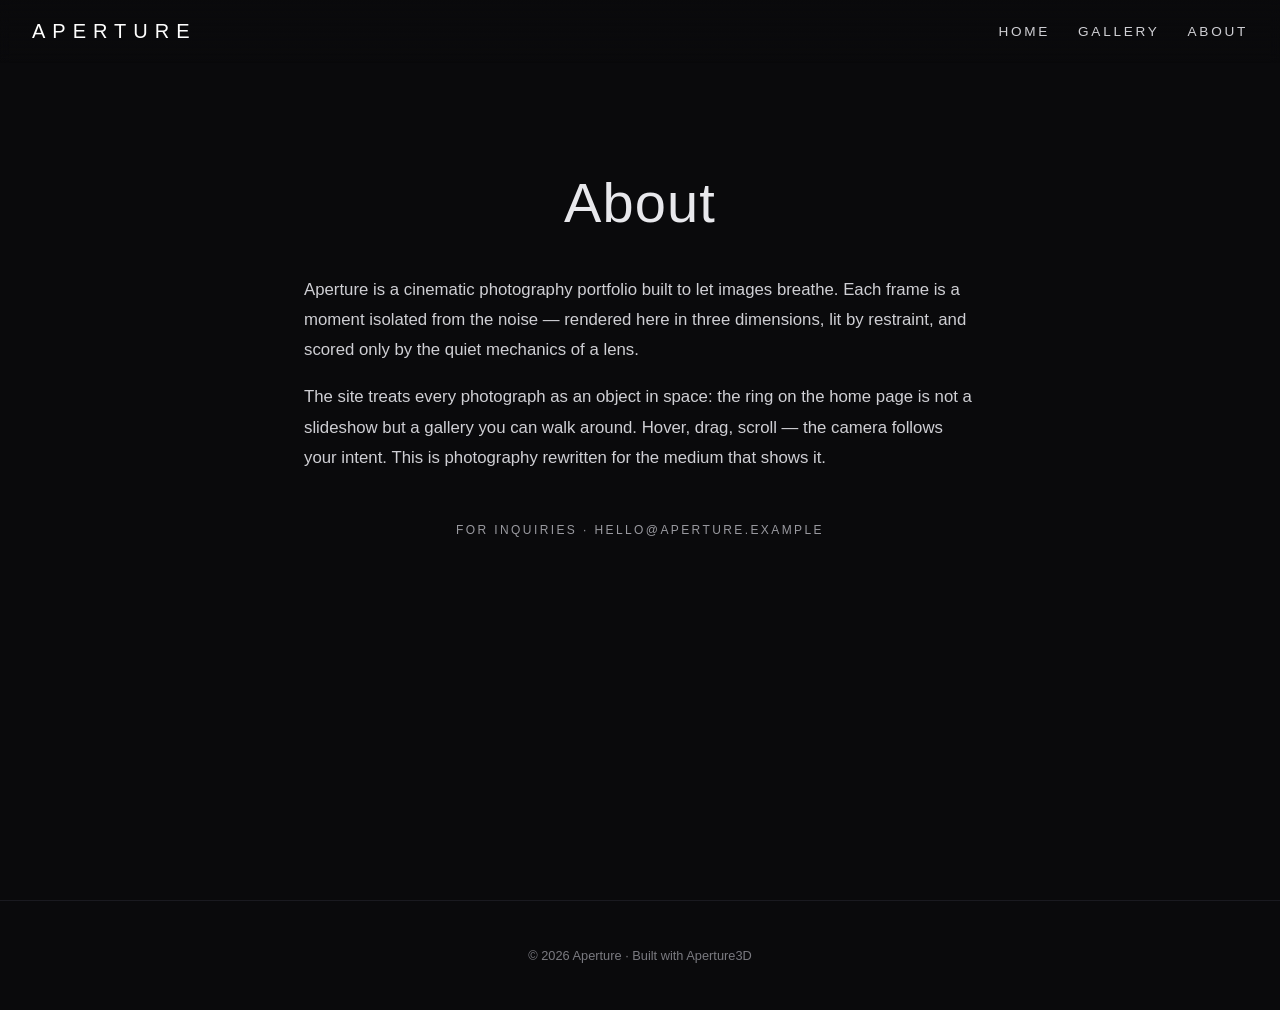
==== docs/about.html @ 7454b750 "feat: add static demo site under /docs for GitHub Pages - index.html: cinematic Three.js carousel + " ====
<!doctype html>
<html lang="en">
<head>
  <meta charset="utf-8">
  <title>About &mdash; Aperture</title>
  <meta name="viewport" content="width=device-width, initial-scale=1">
  <link rel="stylesheet" href="./assets/css/style.css">
  <script src="./assets/js/photos.js" defer></script>
  <script src="./assets/js/gallery.js" defer></script>
</head>
<body>

<header class="site-header" role="banner">
  <div class="site-branding">
    <p class="site-title"><a href="./index.html">Aperture</a></p>
  </div>
  <nav class="main-navigation" aria-label="Primary">
    <ul>
      <li><a href="./index.html">Home</a></li>
      <li><a href="./gallery.html">Gallery</a></li>
      <li><a href="./about.html">About</a></li>
    </ul>
  </nav>
</header>

<main id="site-main" class="site-main">
  <section class="a3d-container" style="max-width:720px; padding: 10rem 1.5rem 6rem;">
    <h1 style="text-align:center;">About</h1>
    <p style="color:#cfcfd4; font-size:1.05rem; line-height:1.8;">
      Aperture is a cinematic photography portfolio built to let images
      breathe. Each frame is a moment isolated from the noise &mdash;
      rendered here in three dimensions, lit by restraint, and scored
      only by the quiet mechanics of a lens.
    </p>
    <p style="color:#cfcfd4; font-size:1.05rem; line-height:1.8;">
      The site treats every photograph as an object in space: the ring
      on the home page is not a slideshow but a gallery you can walk
      around. Hover, drag, scroll &mdash; the camera follows your
      intent. This is photography rewritten for the medium that shows it.
    </p>
    <p style="color:#9a9aa0; text-align:center; margin-top:3rem; letter-spacing:.2em; text-transform:uppercase; font-size:.75rem;">
      For inquiries &middot; hello@aperture.example
    </p>
  </section>
</main>

<footer class="site-footer" role="contentinfo">
  <p>&copy; 2026 Aperture &middot; Built with Aperture3D</p>
</footer>

</body>
</html>
---- docs/assets/css/style.css ----
/*
Theme Name: Aperture3D
Theme URI: https://example.com/aperture3d
Author: Kiro
Author URI: https://kiro.dev
Description: An immersive, dark-mode photography theme for WordPress. Every uploaded photo is automatically displayed in a real-time 3D rotating carousel (powered by Three.js) on the homepage and in a tilting 3D hover gallery on archive pages. Includes a custom "Photo" post type and taxonomy.
Version: 1.1.0
Requires at least: 6.0
Tested up to: 6.5
Requires PHP: 7.4
License: GPL-2.0-or-later
License URI: https://www.gnu.org/licenses/gpl-2.0.html
Text Domain: aperture3d
Tags: photography, portfolio, three-dimensional, dark, custom-post-type, full-width-template
*/

/* ---------- Reset / base ---------- */
*, *::before, *::after { box-sizing: border-box; }
html, body { margin: 0; padding: 0; }
body {
  font-family: -apple-system, BlinkMacSystemFont, "Segoe UI", Roboto, Oxygen,
    Ubuntu, Cantarell, "Helvetica Neue", sans-serif;
  background: #0a0a0c;
  color: #e8e8ec;
  line-height: 1.55;
  -webkit-font-smoothing: antialiased;
  overflow-x: hidden;
}
a { color: #f0c060; text-decoration: none; transition: color .2s ease; }
a:hover { color: #ffffff; }
img { max-width: 100%; height: auto; display: block; }
h1, h2, h3, h4 { font-weight: 300; letter-spacing: .02em; margin: 0 0 .5em; }
h1 { font-size: clamp(2rem, 5vw, 3.5rem); }
h2 { font-size: clamp(1.5rem, 3vw, 2.25rem); }

/* ---------- Layout ---------- */
.site-header {
  position: fixed;
  top: 0; left: 0; right: 0;
  z-index: 50;
  display: flex;
  justify-content: space-between;
  align-items: center;
  padding: 1rem 2rem;
  background: linear-gradient(to bottom, rgba(10,10,12,.85), rgba(10,10,12,0));
  backdrop-filter: blur(6px);
}
.site-branding .site-title {
  font-size: 1.25rem;
  font-weight: 400;
  letter-spacing: .35em;
  text-transform: uppercase;
  margin: 0;
}
.site-branding .site-title a { color: #fff; }
.main-navigation ul {
  display: flex;
  gap: 1.75rem;
  list-style: none;
  margin: 0;
  padding: 0;
}
.main-navigation a {
  color: #cfcfd4;
  font-size: .85rem;
  letter-spacing: .2em;
  text-transform: uppercase;
}

.site-footer {
  padding: 2rem;
  text-align: center;
  font-size: .8rem;
  color: #7a7a80;
  border-top: 1px solid #1a1a20;
}

.site-main {
  min-height: 100vh;
}

.a3d-container {
  max-width: 1280px;
  margin: 0 auto;
  padding: 0 1.5rem;
}

/* ---------- Hero / 3D carousel ---------- */
.a3d-hero {
  position: relative;
  width: 100%;
  height: 100vh;
  min-height: 640px;
  overflow: hidden;
  background:
    radial-gradient(ellipse at center, #14141a 0%, #050506 70%);
}
/* Cinematic vignette over the WebGL canvas. */
.a3d-hero::before {
  content: "";
  position: absolute;
  inset: 0;
  pointer-events: none;
  z-index: 2;
  background:
    radial-gradient(ellipse at center,
      rgba(0,0,0,0) 40%,
      rgba(0,0,0,0.55) 95%);
}
/* Subtle film-grain pass. */
.a3d-hero::after {
  content: "";
  position: absolute;
  inset: 0;
  pointer-events: none;
  z-index: 3;
  opacity: 0.08;
  mix-blend-mode: overlay;
  background-image: url("data:image/svg+xml;utf8,<svg xmlns='http://www.w3.org/2000/svg' width='160' height='160'><filter id='n'><feTurbulence type='fractalNoise' baseFrequency='0.9' numOctaves='2' stitchTiles='stitch'/><feColorMatrix values='0 0 0 0 1  0 0 0 0 1  0 0 0 0 1  0 0 0 0.6 0'/></filter><rect width='100%' height='100%' filter='url(%23n)'/></svg>");
  animation: a3d-grain 1.2s steps(6) infinite;
}
@keyframes a3d-grain {
  0%   { transform: translate(0, 0); }
  20%  { transform: translate(-3%, 1%); }
  40%  { transform: translate(2%, -2%); }
  60%  { transform: translate(-1%, 3%); }
  80%  { transform: translate(3%, 1%); }
  100% { transform: translate(0, 0); }
}
#a3d-canvas {
  position: absolute;
  inset: 0;
  width: 100%;
  height: 100%;
  display: block;
  cursor: grab;
}
#a3d-canvas:active { cursor: grabbing; }

.a3d-hero-overlay {
  position: absolute;
  inset: 0;
  display: flex;
  flex-direction: column;
  align-items: center;
  justify-content: flex-end;
  padding: 0 2rem 4rem;
  text-align: center;
  pointer-events: none;
  z-index: 4;
}
.a3d-hero-overlay h1 {
  margin: 0 0 .5em;
  text-shadow: 0 4px 24px rgba(0,0,0,.6);
}
/* Kinetic title: letters fade + rise in sequence. */
.a3d-hero-overlay h1.a3d-kinetic .a3d-word {
  display: inline-block;
  white-space: nowrap;
}
.a3d-hero-overlay h1.a3d-kinetic .a3d-letter {
  display: inline-block;
  opacity: 0;
  transform: translateY(40%) rotateX(60deg);
  transform-origin: 50% 100%;
  animation: a3d-letter-in 1s cubic-bezier(.2,.7,.2,1) forwards;
}
@keyframes a3d-letter-in {
  to { opacity: 1; transform: translateY(0) rotateX(0); }
}
.a3d-hero-overlay p,
.a3d-hero-overlay .a3d-hint {
  opacity: 0;
  animation: a3d-fade-up 1.2s ease 1.2s forwards;
}
.a3d-hero-overlay .a3d-hint { animation-delay: 1.6s; }
@keyframes a3d-fade-up {
  from { opacity: 0; transform: translateY(14px); }
  to   { opacity: 1; transform: translateY(0); }
}
.a3d-hero-overlay p {
  color: #b9b9c0;
  max-width: 640px;
  margin: 0 auto 1.5rem;
}
.a3d-hero-overlay .a3d-hint {
  font-size: .75rem;
  letter-spacing: .3em;
  text-transform: uppercase;
  color: #8a8a90;
  pointer-events: auto;
}

/* ---------- 3D tilt gallery ---------- */
.a3d-gallery {
  padding: 6rem 0 4rem;
  perspective: 1600px;
}
.a3d-gallery h2 {
  text-align: center;
  margin-bottom: 3rem;
}
.a3d-grid {
  display: grid;
  grid-template-columns: repeat(auto-fill, minmax(260px, 1fr));
  gap: 1.75rem;
  transform-style: preserve-3d;
}
.a3d-card {
  position: relative;
  overflow: hidden;
  border-radius: 6px;
  background: #15151a;
  aspect-ratio: 4 / 5;
  transform-style: preserve-3d;
  transform: perspective(1000px) translateY(40px) rotateX(12deg);
  opacity: 0;
  transition:
    transform .9s cubic-bezier(.2,.7,.2,1),
    opacity   .9s ease,
    box-shadow .5s ease;
  box-shadow: 0 6px 20px rgba(0,0,0,.35);
}
.a3d-card.is-revealed {
  transform: perspective(1000px) translateY(0) rotateX(0);
  opacity: 1;
}
.a3d-card:hover {
  box-shadow: 0 20px 60px rgba(0,0,0,.6);
}
.a3d-card img {
  width: 100%;
  height: 100%;
  object-fit: cover;
  transform: translateZ(0);
  transition: transform .6s ease;
}
.a3d-card:hover img { transform: translateZ(40px) scale(1.05); }
.a3d-card .a3d-caption {
  position: absolute;
  inset: auto 0 0 0;
  padding: 1rem;
  background: linear-gradient(to top, rgba(0,0,0,.85), rgba(0,0,0,0));
  transform: translateZ(60px);
  color: #fff;
  font-size: .95rem;
  letter-spacing: .05em;
}

/* ---------- Single photo view ---------- */
.a3d-single {
  min-height: 100vh;
  display: flex;
  flex-direction: column;
  align-items: center;
  justify-content: center;
  padding: 7rem 1.5rem 4rem;
}
.a3d-single-frame {
  position: relative;
  max-width: 1100px;
  width: 100%;
  transform-style: preserve-3d;
  animation: a3d-float 10s ease-in-out infinite;
  overflow: hidden;
  border-radius: 4px;
  box-shadow: 0 30px 80px rgba(0,0,0,.75);
}
.a3d-single-frame img {
  width: 100%;
  border-radius: 4px;
  /* Ken Burns: slow pan + zoom. */
  animation: a3d-kenburns 18s ease-in-out infinite alternate;
  transform-origin: center center;
  will-change: transform;
}
@keyframes a3d-kenburns {
  0%   { transform: scale(1)    translate(0, 0); }
  50%  { transform: scale(1.08) translate(-1.5%, 1%); }
  100% { transform: scale(1.12) translate(1.5%, -1%); }
}
.a3d-single-meta {
  margin-top: 2rem;
  max-width: 720px;
  text-align: center;
  opacity: 0;
  animation: a3d-fade-up .9s ease .3s forwards;
}

@keyframes a3d-float {
  0%, 100% { transform: rotateX(2deg) rotateY(-3deg) translateY(0); }
  50%      { transform: rotateX(-2deg) rotateY(3deg) translateY(-12px); }
}

/* ---------- Loading state ---------- */
.a3d-loading {
  position: absolute;
  inset: 0;
  display: flex;
  align-items: center;
  justify-content: center;
  font-size: .75rem;
  letter-spacing: .4em;
  text-transform: uppercase;
  color: #6a6a70;
  z-index: 1;
}
.a3d-loading::after {
  content: "";
  width: 8px; height: 8px;
  margin-left: .75rem;
  border-radius: 50%;
  background: #f0c060;
  animation: a3d-pulse 1.2s ease-in-out infinite;
}
@keyframes a3d-pulse {
  0%, 100% { opacity: .2; transform: scale(1); }
  50%      { opacity: 1;  transform: scale(1.6); }
}

/* ---------- Responsive ---------- */
@media (max-width: 640px) {
  .site-header { padding: .75rem 1rem; }
  .main-navigation ul { gap: 1rem; }
  .main-navigation a { font-size: .7rem; }
  .a3d-hero { min-height: 520px; }
}

/* ---------- Cinematic page-fade overlay ---------- */
.a3d-page-fade {
  position: fixed;
  inset: 0;
  background: #05050a;
  z-index: 9999;
  pointer-events: none;
  opacity: 1;
  transition: opacity 1.2s ease;
}
.a3d-page-fade.is-ready  { opacity: 0; }
.a3d-page-fade.is-fading { opacity: 1; transition: opacity .5s ease; }

/* ---------- Reduced motion ---------- */
@media (prefers-reduced-motion: reduce) {
  .a3d-hero::after,
  .a3d-single-frame,
  .a3d-single-frame img,
  .a3d-hero-overlay h1.a3d-kinetic .a3d-letter,
  .a3d-hero-overlay p,
  .a3d-hero-overlay .a3d-hint,
  .a3d-card {
    animation: none !important;
    transition: none !important;
    opacity: 1 !important;
    transform: none !important;
  }
}


/* ---------- Static-site button ---------- */
.a3d-button {
  display: inline-block;
  padding: 0.9rem 2rem;
  border: 1px solid rgba(240, 192, 96, .5);
  color: #f0c060;
  letter-spacing: .25em;
  text-transform: uppercase;
  font-size: .75rem;
  border-radius: 2px;
  transition: background .3s ease, color .3s ease, border-color .3s ease, transform .3s ease;
}
.a3d-button:hover {
  background: #f0c060;
  color: #0a0a0c;
  border-color: #f0c060;
  transform: translateY(-2px);
}
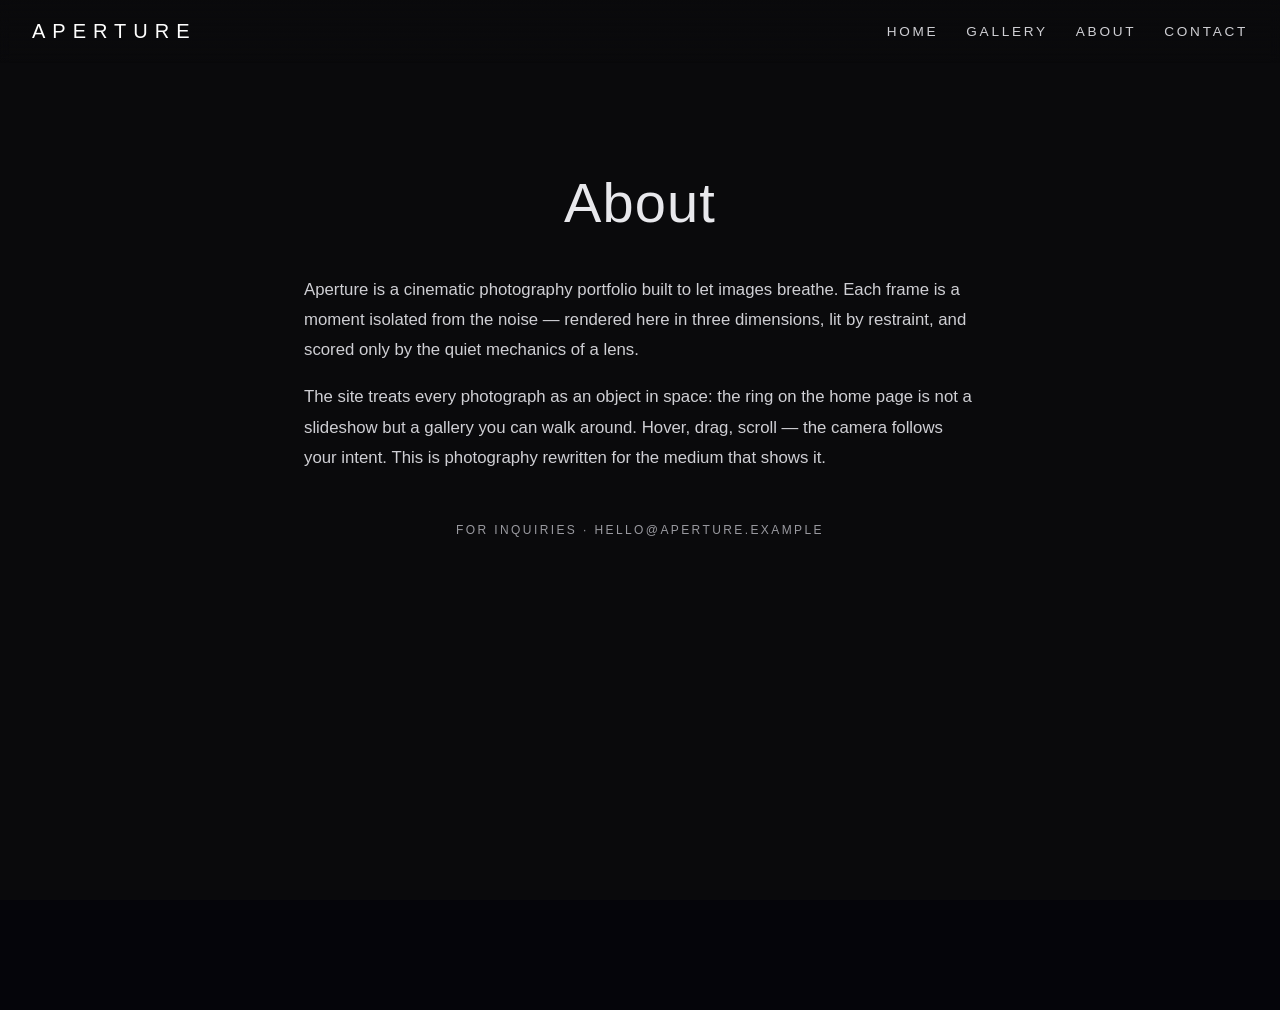
==== commit 950d20b7: "feat: letterbox transitions, contact page, Unsplash photos, Pages workflow - .github/workflows/pages" ====
--- a/docs/about.html
+++ b/docs/about.html
@@ -19,6 +19,7 @@
       <li><a href="./index.html">Home</a></li>
       <li><a href="./gallery.html">Gallery</a></li>
       <li><a href="./about.html">About</a></li>
+      <li><a href="./contact.html">Contact</a></li>
     </ul>
   </nav>
 </header>
@@ -45,7 +46,7 @@
 </main>
 
 <footer class="site-footer" role="contentinfo">
-  <p>&copy; 2026 Aperture &middot; Built with Aperture3D</p>
+  <p>&copy; 2026 Aperture &middot; Built with Aperture3D &middot; Photos via <a href="https://unsplash.com">Unsplash</a></p>
 </footer>
 
 </body>
--- a/docs/assets/css/style.css
+++ b/docs/assets/css/style.css
@@ -374,3 +374,125 @@
   border-color: #f0c060;
   transform: translateY(-2px);
 }
+
+
+/* ---------- Letterbox cinematic transition ---------- */
+.a3d-letterbox {
+  position: fixed;
+  inset: 0;
+  pointer-events: none;
+  z-index: 9999;
+}
+.a3d-letterbox .a3d-bar {
+  position: absolute;
+  left: 0;
+  width: 100%;
+  height: 52%;
+  background: #05050a;
+  transition: transform .7s cubic-bezier(.7,0,.3,1);
+  will-change: transform;
+}
+.a3d-letterbox .a3d-bar-top    { top: 0;    transform: translateY(0); }
+.a3d-letterbox .a3d-bar-bottom { bottom: 0; transform: translateY(0); }
+
+/* Open: bars retract off-screen, revealing the page. */
+.a3d-letterbox.is-open .a3d-bar-top    { transform: translateY(-100%); }
+.a3d-letterbox.is-open .a3d-bar-bottom { transform: translateY(100%); }
+
+/* Closing: bars slide back in to meet in the middle. */
+.a3d-letterbox.is-closing .a3d-bar-top,
+.a3d-letterbox.is-closing .a3d-bar-bottom { transform: translateY(0); }
+
+/* ---------- Contact page ---------- */
+.a3d-contact {
+  max-width: 720px;
+  padding: 10rem 1.5rem 6rem;
+}
+.a3d-contact h1 {
+  text-align: center;
+}
+.a3d-contact-intro {
+  text-align: center;
+  color: #b9b9c0;
+  font-size: 1.05rem;
+  margin: 0 auto 3rem;
+  max-width: 520px;
+}
+.a3d-form {
+  display: grid;
+  gap: 1.25rem;
+  background: rgba(255,255,255,0.02);
+  border: 1px solid #1a1a20;
+  border-radius: 6px;
+  padding: 2.5rem;
+}
+.a3d-form label {
+  display: grid;
+  gap: 0.4rem;
+}
+.a3d-form label > span {
+  font-size: .75rem;
+  letter-spacing: .25em;
+  text-transform: uppercase;
+  color: #9a9aa0;
+}
+.a3d-form input,
+.a3d-form textarea {
+  font: inherit;
+  color: #e8e8ec;
+  background: #0d0d12;
+  border: 1px solid #22222a;
+  border-radius: 3px;
+  padding: 0.85rem 1rem;
+  transition: border-color .25s ease, background .25s ease;
+  resize: vertical;
+}
+.a3d-form input:focus,
+.a3d-form textarea:focus {
+  outline: none;
+  border-color: #f0c060;
+  background: #111119;
+}
+.a3d-form button {
+  justify-self: start;
+  background: transparent;
+  font: inherit;
+  cursor: pointer;
+  margin-top: 0.5rem;
+}
+.a3d-form-hint {
+  font-size: .8rem;
+  color: #7a7a80;
+  line-height: 1.6;
+  margin: 0.5rem 0 0;
+}
+.a3d-form-hint code {
+  background: #15151c;
+  padding: 1px 6px;
+  border-radius: 3px;
+  font-size: .85em;
+}
+.a3d-contact-meta {
+  display: grid;
+  grid-template-columns: repeat(auto-fit, minmax(180px, 1fr));
+  gap: 2rem;
+  margin-top: 4rem;
+  padding-top: 3rem;
+  border-top: 1px solid #1a1a20;
+}
+.a3d-contact-meta h3 {
+  font-size: .75rem;
+  letter-spacing: .25em;
+  text-transform: uppercase;
+  color: #9a9aa0;
+  margin-bottom: .5rem;
+}
+.a3d-contact-meta p {
+  color: #e8e8ec;
+  margin: 0;
+  font-size: .95rem;
+  line-height: 1.7;
+}
+
+/* Hide the legacy fade overlay — letterbox supersedes it. */
+.a3d-page-fade { display: none !important; }
